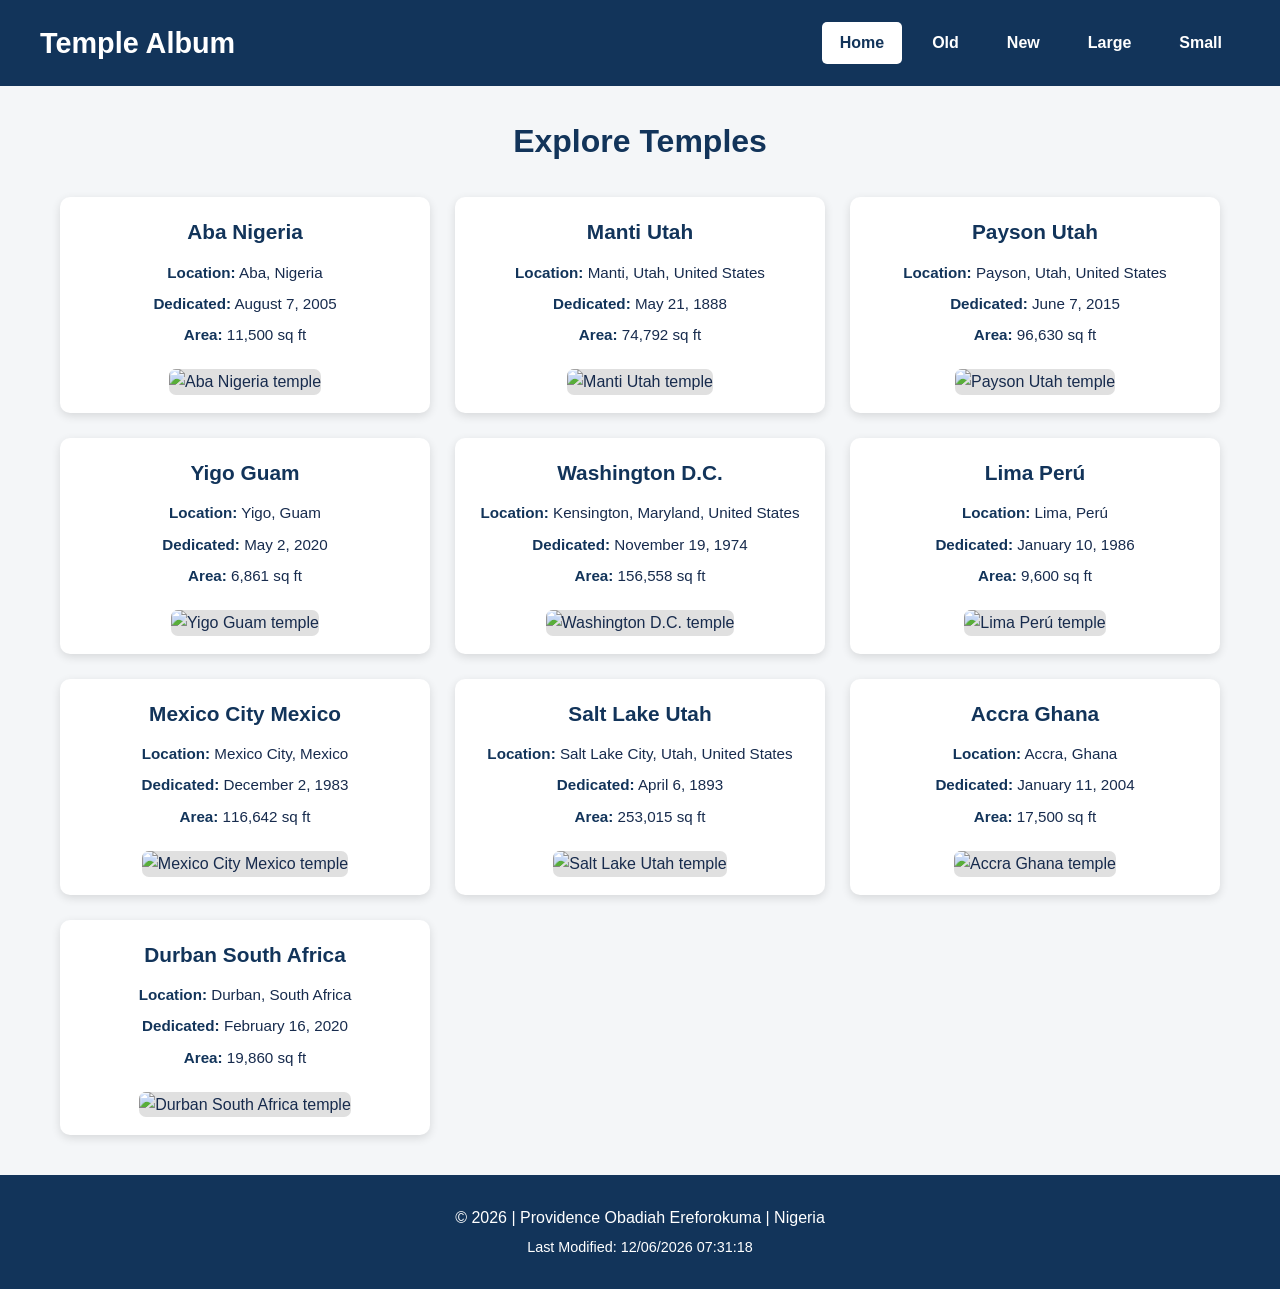
==== filtered-temples.html @ f8a98de8 "done" ====
<!DOCTYPE html>
<html lang="en">

<head>
    <meta charset="UTF-8">
    <meta name="viewport" content="width=device-width, initial-scale=1.0">

    <meta name="description"
        content="Explore temples of The Church of Jesus Christ of Latter-day Saints. Filter temples by age, size, and dedication date.">

    <meta name="author" content="Providence Obadiah Ereforokuma">

    <title>Temple Album | WDD 131</title>

    <link rel="stylesheet" href="styles/filtered-temples.css">

    <script src="scripts/filtered-temples.js" defer></script>
</head>

<body>

    <header>
        <div class="header-content">
            <h1>Temple Album</h1>

            <button class="menu-button" id="menu-button" aria-label="Toggle navigation menu" aria-expanded="false">
                ☰
            </button>

            <nav class="navigation" id="navigation" aria-label="Main navigation">

                <button class="active" data-filter="home">Home</button>
                <button data-filter="old">Old</button>
                <button data-filter="new">New</button>
                <button data-filter="large">Large</button>
                <button data-filter="small">Small</button>

            </nav>
        </div>
    </header>

    <main>
        <h2>Explore Temples</h2>

        <div class="temple-container" id="temple-container">
            <!-- Temple cards will be generated using JavaScript -->
        </div>
    </main>

    <footer>
        <p>
            &copy; <span id="currentyear"></span>
            | Providence Obadiah Ereforokuma
            | Nigeria
        </p>

        <p class="last-modified">
            Last Modified:
            <span id="lastModified"></span>
        </p>
    </footer>

</body>

</html>
---- styles/filtered-temples.css ----
/* GENERAL STYLING */

* {
    margin: 0;
    padding: 0;
    box-sizing: border-box;
}

body {
    font-family: Arial, Helvetica, sans-serif;
    background-color: #f4f6f8;
    color: #172b4d;
    line-height: 1.6;
}

/* HEADER */

header {
    background-color: #12345a;
    color: white;
    padding: 20px;
}

.header-content {
    max-width: 1200px;
    margin: 0 auto;
    display: flex;
    justify-content: space-between;
    align-items: center;
    flex-wrap: wrap;
}

header h1 {
    font-size: 1.8rem;
}

.navigation {
    display: flex;
    gap: 12px;
}

.navigation button {
    background-color: transparent;
    color: white;
    border: 2px solid transparent;
    padding: 10px 16px;
    font-size: 1rem;
    cursor: pointer;
    border-radius: 5px;
    font-weight: bold;
}

.navigation button:hover,
.navigation button.active {
    background-color: #ffffff;
    color: #12345a;
}

.navigation button:focus-visible,
.menu-button:focus-visible {
    outline: 3px solid #ffcf40;
    outline-offset: 3px;
}

/* MOBILE MENU BUTTON */

.menu-button {
    display: none;
    background: transparent;
    color: white;
    border: 2px solid white;
    border-radius: 5px;
    padding: 5px 12px;
    font-size: 1.5rem;
    cursor: pointer;
}

/* MAIN CONTENT */

main {
    max-width: 1200px;
    margin: 30px auto;
    padding: 0 20px;
}

main h2 {
    text-align: center;
    margin-bottom: 30px;
    font-size: 2rem;
    color: #12345a;
}

/* TEMPLE GRID */

.temple-container {
    display: grid;
    grid-template-columns: repeat(3, 1fr);
    gap: 25px;
}

/* TEMPLE CARD */

.temple-card {
    background-color: white;
    border-radius: 10px;
    overflow: hidden;
    box-shadow: 0 3px 10px rgba(0, 0, 0, 0.12);
    text-align: center;
    padding: 18px;
    transition: transform 0.2s ease;
}

.temple-card:hover {
    transform: translateY(-5px);
}

.temple-card h3 {
    color: #12345a;
    font-size: 1.3rem;
    margin-bottom: 12px;
}

.temple-card p {
    margin: 7px 0;
    font-size: 0.95rem;
}

.temple-card strong {
    color: #12345a;
}

.temple-card img {
    width: 100%;
    height: 220px;
    object-fit: cover;
    margin-top: 15px;
    border-radius: 7px;
    background-color: #e0e0e0;
}

/* FOOTER */

footer {
    background-color: #12345a;
    color: white;
    text-align: center;
    padding: 25px 15px;
    margin-top: 40px;
}

footer p {
    margin: 5px 0;
}

.last-modified {
    color: #ffffff;
    font-size: 0.9rem;
}

/* TABLET RESPONSIVENESS */

@media screen and (max-width: 900px) {
    .temple-container {
        grid-template-columns: repeat(2, 1fr);
    }
}

/* MOBILE RESPONSIVENESS */

@media screen and (max-width: 600px) {

    .header-content {
        flex-direction: row;
    }

    .menu-button {
        display: block;
    }

    .navigation {
        display: none;
        flex-direction: column;
        width: 100%;
        margin-top: 15px;
        gap: 5px;
    }

    .navigation.show {
        display: flex;
    }

    .navigation button {
        width: 100%;
        text-align: center;
        padding: 12px;
    }

    main {
        margin: 20px auto;
        padding: 0 15px;
    }

    main h2 {
        font-size: 1.6rem;
    }

    .temple-container {
        grid-template-columns: 1fr;
        gap: 20px;
    }

    .temple-card img {
        height: 230px;
    }
}
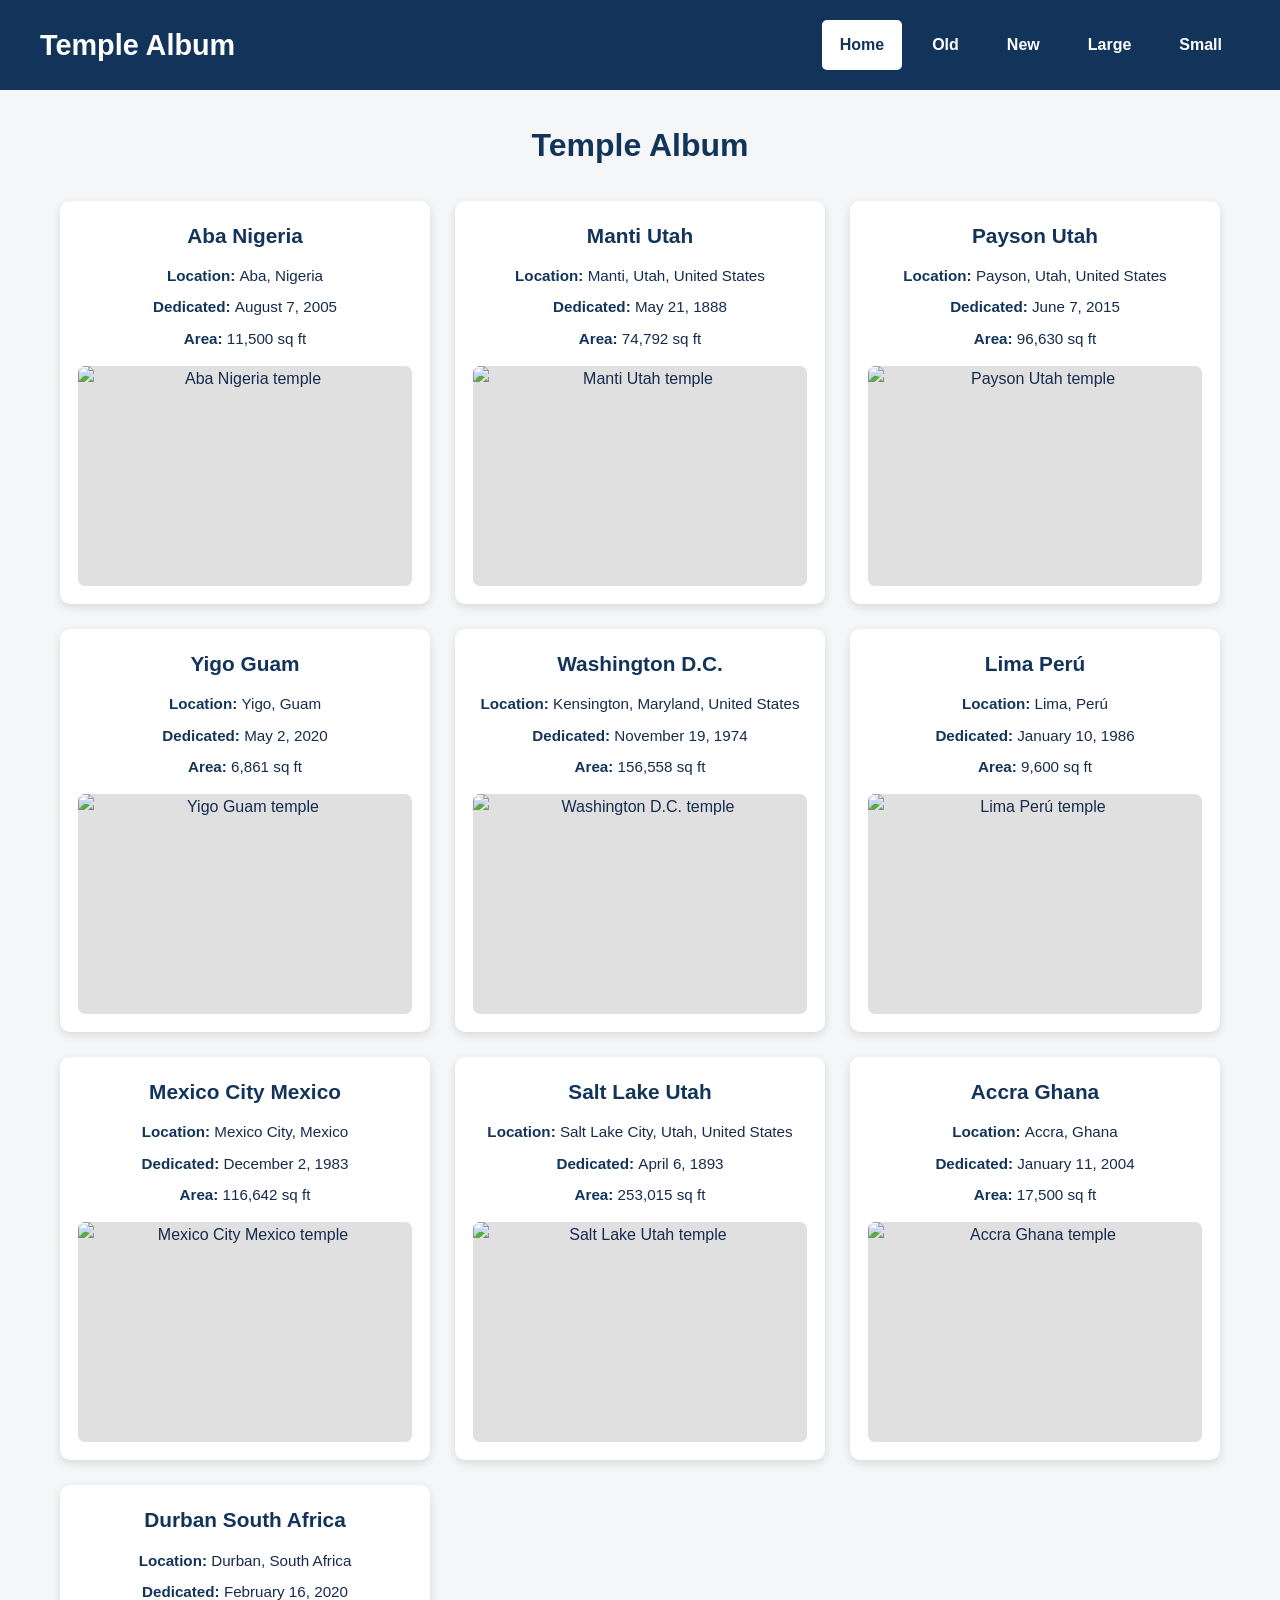
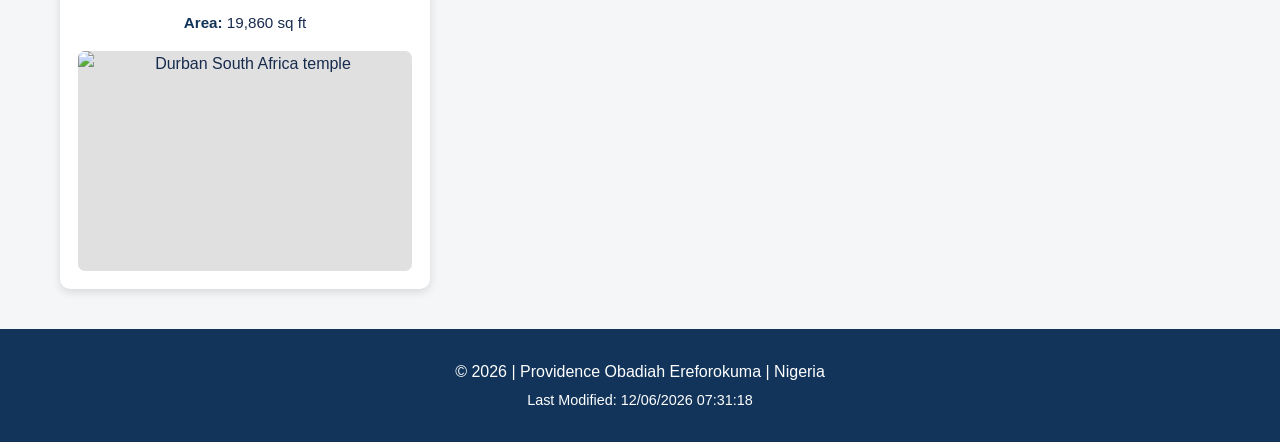
==== commit 2cb0a08f: "finale correction" ====
--- a/filtered-temples.html
+++ b/filtered-temples.html
@@ -6,14 +6,13 @@
     <meta name="viewport" content="width=device-width, initial-scale=1.0">
 
     <meta name="description"
-        content="Explore temples of The Church of Jesus Christ of Latter-day Saints. Filter temples by age, size, and dedication date.">
+        content="Explore beautiful temples worldwide. Discover their locations, dedication dates, and sizes in this interactive temple album.">
 
     <meta name="author" content="Providence Obadiah Ereforokuma">
 
     <title>Temple Album | WDD 131</title>
 
     <link rel="stylesheet" href="styles/filtered-temples.css">
-
     <script src="scripts/filtered-temples.js" defer></script>
 </head>
 
@@ -21,33 +20,43 @@
 
     <header>
         <div class="header-content">
-            <h1>Temple Album</h1>
 
-            <button class="menu-button" id="menu-button" aria-label="Toggle navigation menu" aria-expanded="false">
+            <p class="site-name">Temple Album</p>
+
+            <button class="menu-button" id="menu-button" aria-label="Toggle navigation menu" aria-expanded="false"
+                aria-controls="navigation">
                 ☰
             </button>
 
             <nav class="navigation" id="navigation" aria-label="Main navigation">
 
-                <button class="active" data-filter="home">Home</button>
-                <button data-filter="old">Old</button>
-                <button data-filter="new">New</button>
-                <button data-filter="large">Large</button>
-                <button data-filter="small">Small</button>
+                <a href="#temple-container" class="active" data-filter="home">Home</a>
+
+                <a href="#temple-container" data-filter="old">Old</a>
+
+                <a href="#temple-container" data-filter="new">New</a>
+
+                <a href="#temple-container" data-filter="large">Large</a>
+
+                <a href="#temple-container" data-filter="small">Small</a>
 
             </nav>
+
         </div>
     </header>
 
     <main>
-        <h2>Explore Temples</h2>
+
+        <h1>Temple Album</h1>
 
         <div class="temple-container" id="temple-container">
-            <!-- Temple cards will be generated using JavaScript -->
+            <!-- Temple cards are generated by JavaScript -->
         </div>
+
     </main>
 
     <footer>
+
         <p>
             &copy; <span id="currentyear"></span>
             | Providence Obadiah Ereforokuma
@@ -58,6 +67,7 @@
             Last Modified:
             <span id="lastModified"></span>
         </p>
+
     </footer>
 
 </body>
--- a/styles/filtered-temples.css
+++ b/styles/filtered-temples.css
@@ -1,4 +1,6 @@
-/* GENERAL STYLING */
+/* ==============================
+   GENERAL PAGE STYLING
+================================= */
 
 * {
     margin: 0;
@@ -13,11 +15,13 @@
     line-height: 1.6;
 }
 
-/* HEADER */
+/* ==============================
+   HEADER
+================================= */
 
 header {
     background-color: #12345a;
-    color: white;
+    color: #ffffff;
     padding: 20px;
 }
 
@@ -28,54 +32,73 @@
     justify-content: space-between;
     align-items: center;
     flex-wrap: wrap;
-}
-
-header h1 {
+    gap: 15px;
+}
+
+.site-name {
     font-size: 1.8rem;
-}
+    font-weight: bold;
+    color: #ffffff;
+}
+
+/* ==============================
+   NAVIGATION
+================================= */
 
 .navigation {
     display: flex;
+    align-items: center;
     gap: 12px;
 }
 
-.navigation button {
+.navigation a {
+    display: inline-block;
     background-color: transparent;
-    color: white;
+    color: #ffffff;
     border: 2px solid transparent;
     padding: 10px 16px;
     font-size: 1rem;
-    cursor: pointer;
+    font-weight: bold;
     border-radius: 5px;
-    font-weight: bold;
-}
-
-.navigation button:hover,
-.navigation button.active {
+    text-decoration: none;
+    transition: background-color 0.3s ease,
+        color 0.3s ease;
+}
+
+.navigation a:hover,
+.navigation a.active {
     background-color: #ffffff;
     color: #12345a;
 }
 
-.navigation button:focus-visible,
-.menu-button:focus-visible {
+.navigation a:focus-visible {
     outline: 3px solid #ffcf40;
     outline-offset: 3px;
 }
 
-/* MOBILE MENU BUTTON */
+/* ==============================
+   MOBILE MENU BUTTON
+================================= */
 
 .menu-button {
     display: none;
-    background: transparent;
-    color: white;
-    border: 2px solid white;
+    background-color: transparent;
+    color: #ffffff;
+    border: 2px solid #ffffff;
     border-radius: 5px;
     padding: 5px 12px;
     font-size: 1.5rem;
     cursor: pointer;
 }
 
-/* MAIN CONTENT */
+.menu-button:focus-visible {
+    outline: 3px solid #ffcf40;
+    outline-offset: 3px;
+}
+
+/* ==============================
+   MAIN CONTENT
+================================= */
 
 main {
     max-width: 1200px;
@@ -83,14 +106,16 @@
     padding: 0 20px;
 }
 
-main h2 {
+main h1 {
     text-align: center;
     margin-bottom: 30px;
     font-size: 2rem;
     color: #12345a;
 }
 
-/* TEMPLE GRID */
+/* ==============================
+   TEMPLE GRID
+================================= */
 
 .temple-container {
     display: grid;
@@ -98,23 +123,27 @@
     gap: 25px;
 }
 
-/* TEMPLE CARD */
+/* ==============================
+   TEMPLE CARDS
+================================= */
 
 .temple-card {
-    background-color: white;
+    background-color: #ffffff;
     border-radius: 10px;
     overflow: hidden;
-    box-shadow: 0 3px 10px rgba(0, 0, 0, 0.12);
+    box-shadow: 0 3px 10px #0000001f;
     text-align: center;
     padding: 18px;
-    transition: transform 0.2s ease;
+    transition: transform 0.2s ease,
+        box-shadow 0.2s ease;
 }
 
 .temple-card:hover {
     transform: translateY(-5px);
-}
-
-.temple-card h3 {
+    box-shadow: 0 6px 15px #00000030;
+}
+
+.temple-card h2 {
     color: #12345a;
     font-size: 1.3rem;
     margin-bottom: 12px;
@@ -130,6 +159,7 @@
 }
 
 .temple-card img {
+    display: block;
     width: 100%;
     height: 220px;
     object-fit: cover;
@@ -138,11 +168,26 @@
     background-color: #e0e0e0;
 }
 
-/* FOOTER */
+/* ==============================
+   EMPTY FILTER MESSAGE
+================================= */
+
+.no-results {
+    grid-column: 1 / -1;
+    text-align: center;
+    font-size: 1.1rem;
+    padding: 30px;
+    background-color: #ffffff;
+    border-radius: 8px;
+}
+
+/* ==============================
+   FOOTER
+================================= */
 
 footer {
     background-color: #12345a;
-    color: white;
+    color: #ffffff;
     text-align: center;
     padding: 25px 15px;
     margin-top: 40px;
@@ -157,20 +202,35 @@
     font-size: 0.9rem;
 }
 
-/* TABLET RESPONSIVENESS */
+/* ==============================
+   TABLET RESPONSIVENESS
+================================= */
 
 @media screen and (max-width: 900px) {
+
     .temple-container {
         grid-template-columns: repeat(2, 1fr);
     }
-}
-
-/* MOBILE RESPONSIVENESS */
+
+}
+
+/* ==============================
+   MOBILE RESPONSIVENESS
+================================= */
 
 @media screen and (max-width: 600px) {
+
+    header {
+        padding: 15px;
+    }
 
     .header-content {
         flex-direction: row;
+        justify-content: space-between;
+    }
+
+    .site-name {
+        font-size: 1.5rem;
     }
 
     .menu-button {
@@ -180,8 +240,9 @@
     .navigation {
         display: none;
         flex-direction: column;
+        align-items: stretch;
         width: 100%;
-        margin-top: 15px;
+        margin-top: 10px;
         gap: 5px;
     }
 
@@ -189,7 +250,8 @@
         display: flex;
     }
 
-    .navigation button {
+    .navigation a {
+        display: block;
         width: 100%;
         text-align: center;
         padding: 12px;
@@ -200,8 +262,9 @@
         padding: 0 15px;
     }
 
-    main h2 {
-        font-size: 1.6rem;
+    main h1 {
+        font-size: 1.7rem;
+        margin-bottom: 20px;
     }
 
     .temple-container {
@@ -212,4 +275,5 @@
     .temple-card img {
         height: 230px;
     }
+
 }
